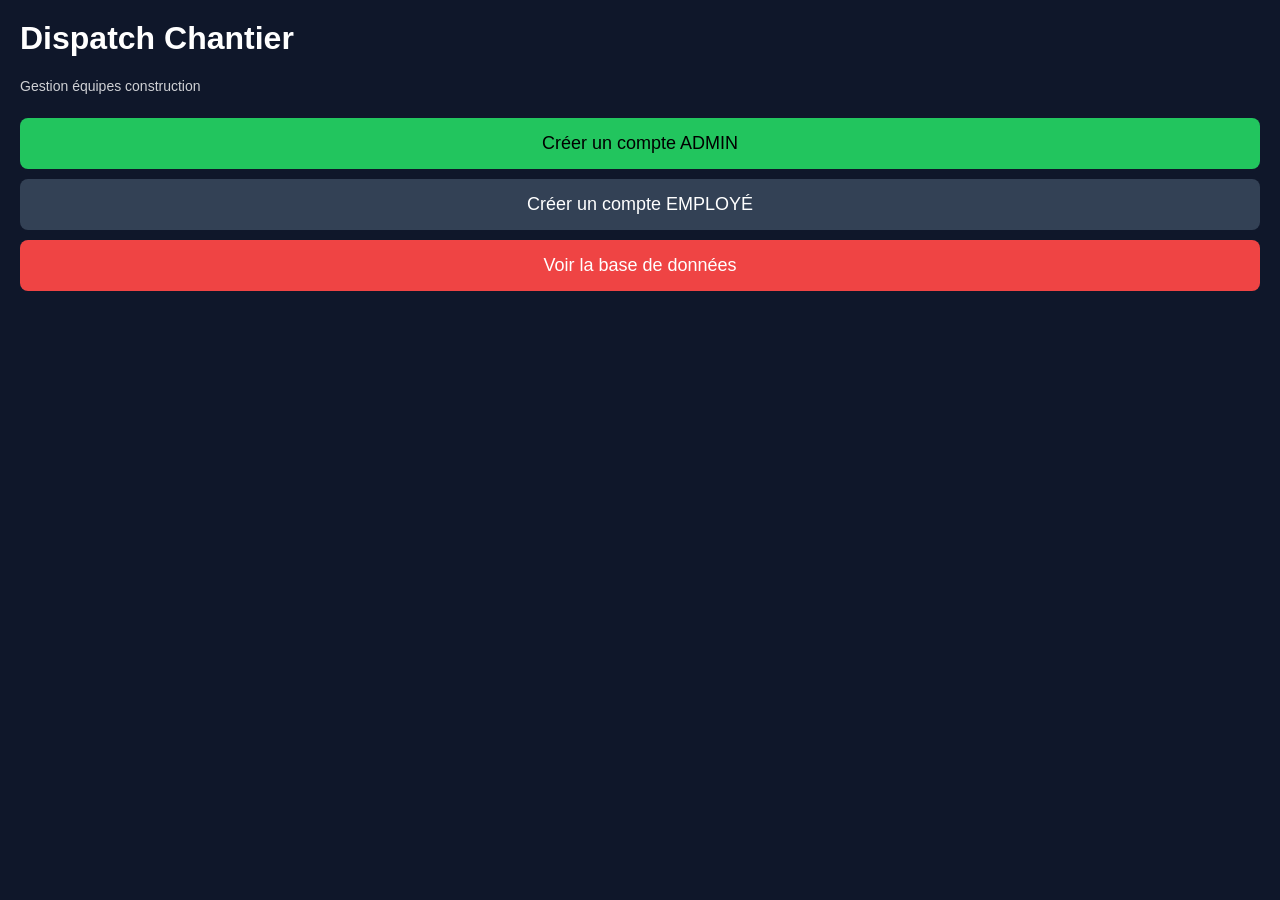
==== index.html @ 6d5884fd "Add initial HTML structure for Dispatch Chantier" ====
<!DOCTYPE html>
<html lang="fr">
<head>
  <meta charset="UTF-8">
  <title>Dispatch Chantier</title>
  <meta name="viewport" content="width=device-width, initial-scale=1.0">

  <style>
    body {
      font-family: Arial, sans-serif;
      background: #0f172a;
      color: #ffffff;
      margin: 0;
      padding: 20px;
    }
    h1, h2 { margin-top: 0; }
    .hidden { display: none; }
    .card {
      background: #1e293b;
      padding: 15px;
      border-radius: 10px;
      margin-bottom: 15px;
    }
    button {
      width: 100%;
      padding: 15px;
      margin-top: 10px;
      font-size: 18px;
      border: none;
      border-radius: 8px;
      cursor: pointer;
    }
    .primary { background: #22c55e; color: #000; }
    .neutral { background: #334155; color: #fff; }
    .danger { background: #ef4444; color: #fff; }
    input {
      width: 100%;
      padding: 12px;
      margin-top: 8px;
      font-size: 16px;
      border-radius: 6px;
      border: none;
    }
    .small { font-size: 14px; opacity: 0.8; }
  </style>
</head>

<body>

<div id="home">
  <h1>Dispatch Chantier</h1>
  <p class="small">Gestion équipes construction</p>

  <button class="primary" onclick="show('admin')">Créer un compte ADMIN</button>
  <button class="neutral" onclick="show('employe')">Créer un compte EMPLOYÉ</button>
  <button class="danger" onclick="showUsers()">Voir la base de données</button>
</div>

<div id="admin" class="hidden">
  <h2>Inscription – Admin</h2>
  <div class="card">
    <input id="adminName" placeholder="Nom complet">
    <input id="adminPhone" placeholder="Téléphone">
    <button class="primary" onclick="register('admin')">Créer le compte</button>
  </div>
  <button class="neutral" onclick="back()">Retour</button>
</div>

<div id="employe" class="hidden">
  <h2>Inscription – Employé</h2>
  <div class="card">
    <input id="empName" placeholder="Nom complet">
    <input id="empPhone" placeholder="Téléphone">
    <button class="primary" onclick="register('employe')">Créer le compte</button>
  </div>
  <button class="neutral" onclick="back()">Retour</button>
</div>

<div id="database" class="hidden">
  <h2>Utilisateurs enregistrés</h2>
  <div id="list"></div>
  <button class="neutral" onclick="back()">Retour</button>
</div>

<script>
  function show(id) {
    ['home','admin','employe','database'].forEach(e =>
      document.getElementById(e).classList.add('hidden')
    );
    document.getElementById(id).classList.remove('hidden');
  }

  function back() { show('home'); }

  function register(role) {
    let name = role === 'admin'
      ? adminName.value
      : empName.value;

    let phone = role === 'admin'
      ? adminPhone.value
      : empPhone.value;

    if (!name || !phone) {
      alert('Remplis tous les champs');
      return;
    }

    const users = JSON.parse(localStorage.getItem('users')) || [];
    users.push({ id: Date.now(), name, phone, role });
    localStorage.setItem('users', JSON.stringify(users));

    alert('Compte créé');
    back();
  }

  function showUsers() {
    show('database');
    const list = document.getElementById('list');
    list.innerHTML = '';

    const users = JSON.parse(localStorage.getItem('users')) || [];
    if (users.length === 0) {
      list.innerHTML = '<p>Aucun utilisateur</p>';
      return;
    }

    users.forEach(u => {
      const d = document.createElement('div');
      d.className = 'card';
      d.innerHTML = `<strong>${u.name}</strong><br>${u.phone}<br>${u.role}`;
      list.appendChild(d);
    });
  }
</script>

</body>
</html>
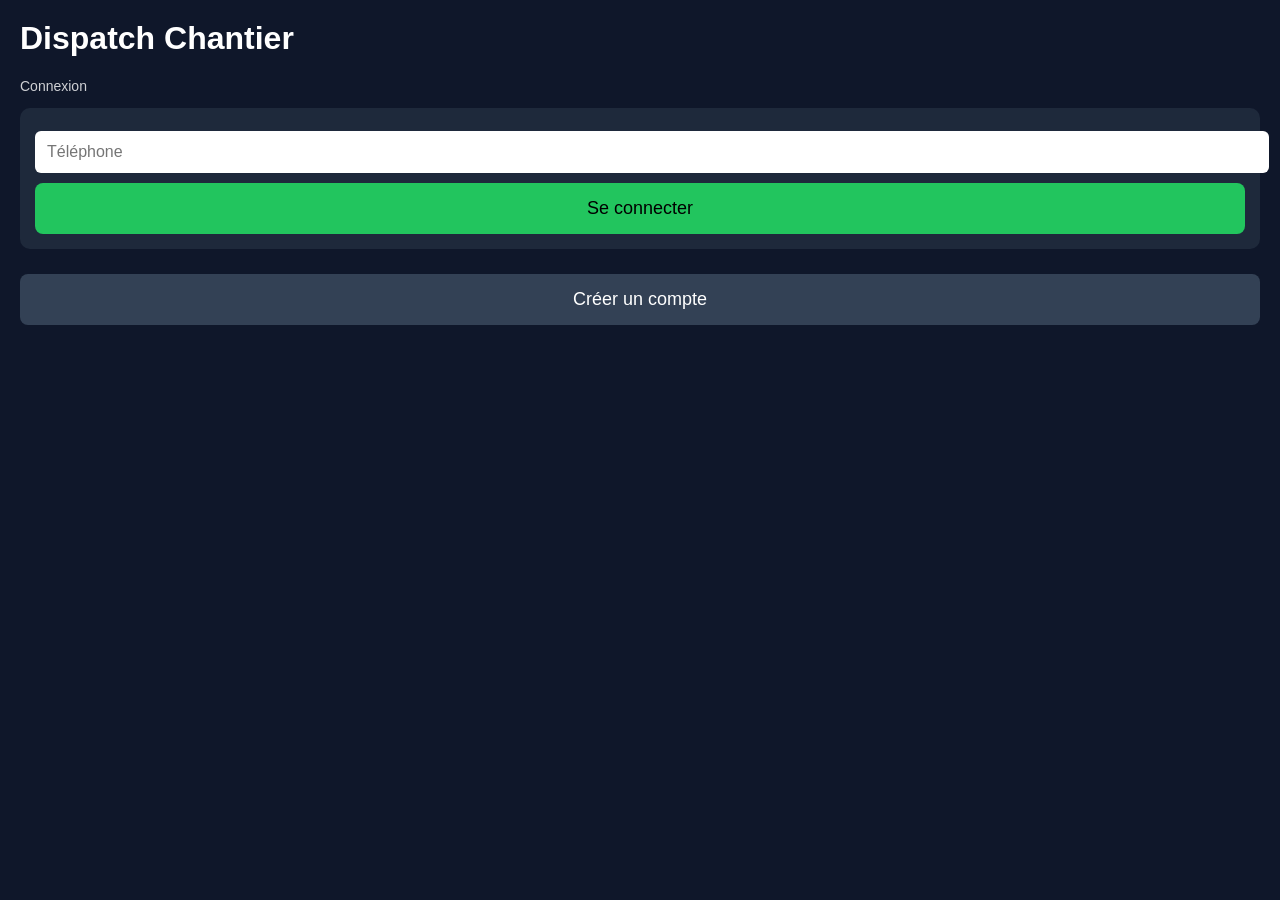
==== commit 2a659944: "Add initial HTML structure for Dispatch Chantier" ====
--- a/index.html
+++ b/index.html
@@ -47,91 +47,129 @@
 
 <body>
 
-<div id="home">
+<!-- LOGIN -->
+<div id="login">
   <h1>Dispatch Chantier</h1>
-  <p class="small">Gestion équipes construction</p>
+  <p class="small">Connexion</p>
 
-  <button class="primary" onclick="show('admin')">Créer un compte ADMIN</button>
-  <button class="neutral" onclick="show('employe')">Créer un compte EMPLOYÉ</button>
-  <button class="danger" onclick="showUsers()">Voir la base de données</button>
+  <div class="card">
+    <input id="loginPhone" placeholder="Téléphone">
+    <button class="primary" onclick="login()">Se connecter</button>
+  </div>
+
+  <button class="neutral" onclick="show('home')">Créer un compte</button>
 </div>
 
+<!-- ACCUEIL -->
+<div id="home" class="hidden">
+  <h1>Créer un compte</h1>
+
+  <button class="primary" onclick="show('admin')">Admin</button>
+  <button class="neutral" onclick="show('employe')">Employé</button>
+</div>
+
+<!-- ADMIN REGISTER -->
 <div id="admin" class="hidden">
-  <h2>Inscription – Admin</h2>
+  <h2>Inscription Admin</h2>
   <div class="card">
     <input id="adminName" placeholder="Nom complet">
     <input id="adminPhone" placeholder="Téléphone">
-    <button class="primary" onclick="register('admin')">Créer le compte</button>
+    <button class="primary" onclick="register('admin')">Créer</button>
   </div>
   <button class="neutral" onclick="back()">Retour</button>
 </div>
 
+<!-- EMPLOYE REGISTER -->
 <div id="employe" class="hidden">
-  <h2>Inscription – Employé</h2>
+  <h2>Inscription Employé</h2>
   <div class="card">
     <input id="empName" placeholder="Nom complet">
     <input id="empPhone" placeholder="Téléphone">
-    <button class="primary" onclick="register('employe')">Créer le compte</button>
+    <button class="primary" onclick="register('employe')">Créer</button>
   </div>
   <button class="neutral" onclick="back()">Retour</button>
 </div>
 
-<div id="database" class="hidden">
-  <h2>Utilisateurs enregistrés</h2>
-  <div id="list"></div>
-  <button class="neutral" onclick="back()">Retour</button>
+<!-- DASHBOARD -->
+<div id="dashboard" class="hidden">
+  <h2 id="welcome"></h2>
+  <p id="role"></p>
+
+  <button class="neutral" onclick="logout()">Déconnexion</button>
 </div>
 
 <script>
+  const usersKey = 'dispatch_users';
+  const sessionKey = 'dispatch_session';
+
   function show(id) {
-    ['home','admin','employe','database'].forEach(e =>
+    ['login','home','admin','employe','dashboard'].forEach(e =>
       document.getElementById(e).classList.add('hidden')
     );
     document.getElementById(id).classList.remove('hidden');
   }
 
-  function back() { show('home'); }
+  function back() {
+    show('home');
+  }
 
   function register(role) {
-    let name = role === 'admin'
-      ? adminName.value
-      : empName.value;
-
-    let phone = role === 'admin'
-      ? adminPhone.value
-      : empPhone.value;
+    const name = role === 'admin' ? adminName.value : empName.value;
+    const phone = role === 'admin' ? adminPhone.value : empPhone.value;
 
     if (!name || !phone) {
-      alert('Remplis tous les champs');
+      alert('Champs manquants');
       return;
     }
 
-    const users = JSON.parse(localStorage.getItem('users')) || [];
-    users.push({ id: Date.now(), name, phone, role });
-    localStorage.setItem('users', JSON.stringify(users));
+    const users = JSON.parse(localStorage.getItem(usersKey)) || [];
 
-    alert('Compte créé');
-    back();
-  }
-
-  function showUsers() {
-    show('database');
-    const list = document.getElementById('list');
-    list.innerHTML = '';
-
-    const users = JSON.parse(localStorage.getItem('users')) || [];
-    if (users.length === 0) {
-      list.innerHTML = '<p>Aucun utilisateur</p>';
+    if (users.find(u => u.phone === phone)) {
+      alert('Téléphone déjà utilisé');
       return;
     }
 
-    users.forEach(u => {
-      const d = document.createElement('div');
-      d.className = 'card';
-      d.innerHTML = `<strong>${u.name}</strong><br>${u.phone}<br>${u.role}`;
-      list.appendChild(d);
-    });
+    users.push({ id: Date.now(), name, phone, role });
+    localStorage.setItem(usersKey, JSON.stringify(users));
+
+    alert('Compte créé');
+    show('login');
   }
+
+  function login() {
+    const phone = loginPhone.value;
+    const users = JSON.parse(localStorage.getItem(usersKey)) || [];
+    const user = users.find(u => u.phone === phone);
+
+    if (!user) {
+      alert('Utilisateur introuvable');
+      return;
+    }
+
+    localStorage.setItem(sessionKey, JSON.stringify(user));
+    loadDashboard();
+  }
+
+  function loadDashboard() {
+    const user = JSON.parse(localStorage.getItem(sessionKey));
+    if (!user) {
+      show('login');
+      return;
+    }
+
+    welcome.innerText = `Bienvenue ${user.name}`;
+    role.innerText = `Rôle : ${user.role.toUpperCase()}`;
+
+    show('dashboard');
+  }
+
+  function logout() {
+    localStorage.removeItem(sessionKey);
+    show('login');
+  }
+
+  // AUTO LOGIN
+  loadDashboard();
 </script>
 
 </body>
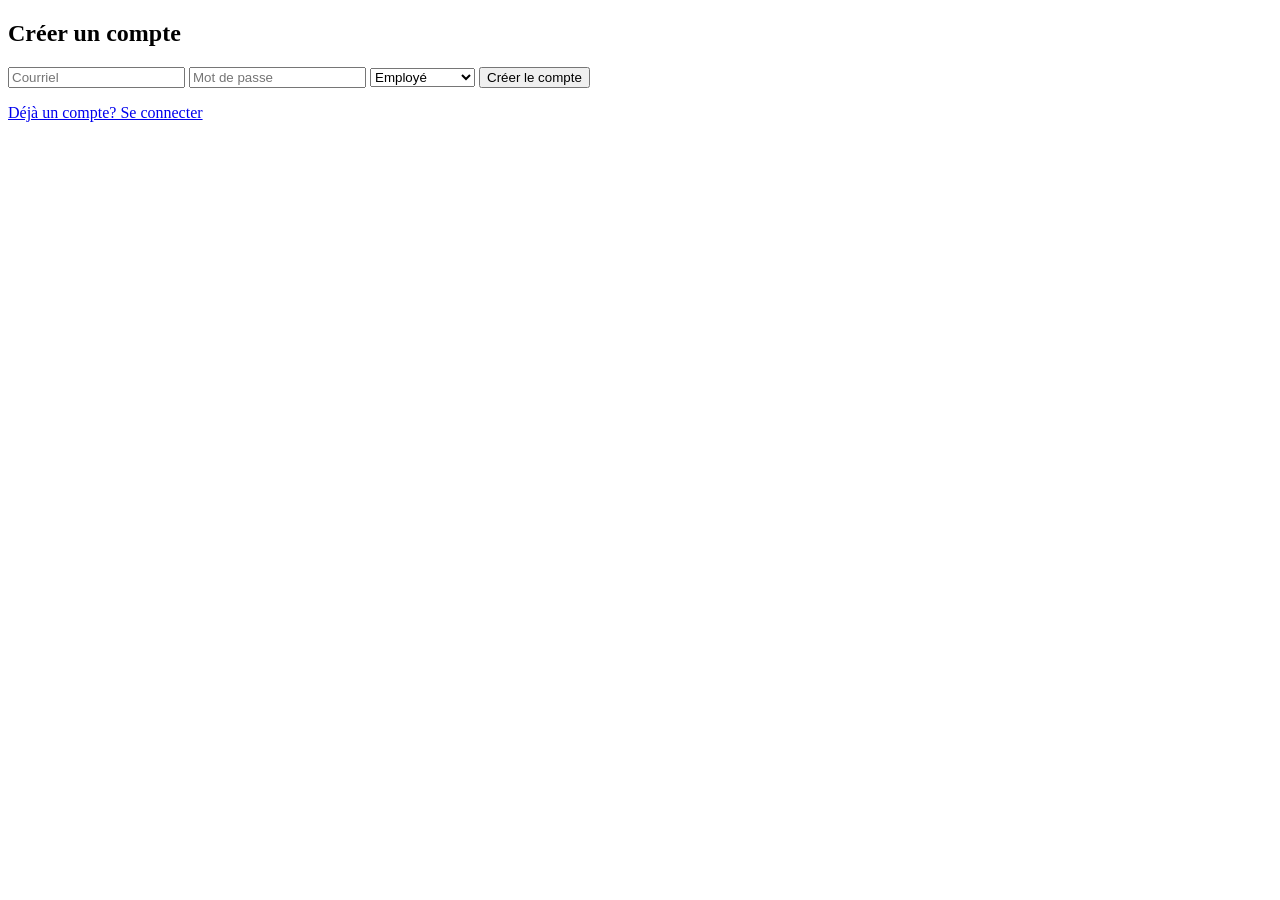
==== commit e85d8dc3: "Refactor index.html for registration and login" ====
--- a/index.html
+++ b/index.html
@@ -1,176 +1,31 @@
 <!DOCTYPE html>
 <html lang="fr">
 <head>
-  <meta charset="UTF-8">
-  <title>Dispatch Chantier</title>
-  <meta name="viewport" content="width=device-width, initial-scale=1.0">
-
-  <style>
-    body {
-      font-family: Arial, sans-serif;
-      background: #0f172a;
-      color: #ffffff;
-      margin: 0;
-      padding: 20px;
-    }
-    h1, h2 { margin-top: 0; }
-    .hidden { display: none; }
-    .card {
-      background: #1e293b;
-      padding: 15px;
-      border-radius: 10px;
-      margin-bottom: 15px;
-    }
-    button {
-      width: 100%;
-      padding: 15px;
-      margin-top: 10px;
-      font-size: 18px;
-      border: none;
-      border-radius: 8px;
-      cursor: pointer;
-    }
-    .primary { background: #22c55e; color: #000; }
-    .neutral { background: #334155; color: #fff; }
-    .danger { background: #ef4444; color: #fff; }
-    input {
-      width: 100%;
-      padding: 12px;
-      margin-top: 8px;
-      font-size: 16px;
-      border-radius: 6px;
-      border: none;
-    }
-    .small { font-size: 14px; opacity: 0.8; }
-  </style>
+<meta charset="UTF-8">
+<title>Inscription</title>
+<link rel="stylesheet" href="css/style.css">
 </head>
-
 <body>
 
-<!-- LOGIN -->
-<div id="login">
-  <h1>Dispatch Chantier</h1>
-  <p class="small">Connexion</p>
+<h2>Créer un compte</h2>
 
-  <div class="card">
-    <input id="loginPhone" placeholder="Téléphone">
-    <button class="primary" onclick="login()">Se connecter</button>
-  </div>
+<input id="email" placeholder="Courriel">
+<input id="password" type="password" placeholder="Mot de passe">
 
-  <button class="neutral" onclick="show('home')">Créer un compte</button>
-</div>
+<select id="role">
+  <option value="employe">Employé</option>
+  <option value="chef">Chef d’équipe</option>
+  <option value="admin">Admin</option>
+</select>
 
-<!-- ACCUEIL -->
-<div id="home" class="hidden">
-  <h1>Créer un compte</h1>
+<button onclick="handleRegister()">Créer le compte</button>
 
-  <button class="primary" onclick="show('admin')">Admin</button>
-  <button class="neutral" onclick="show('employe')">Employé</button>
-</div>
+<p id="msg"></p>
 
-<!-- ADMIN REGISTER -->
-<div id="admin" class="hidden">
-  <h2>Inscription Admin</h2>
-  <div class="card">
-    <input id="adminName" placeholder="Nom complet">
-    <input id="adminPhone" placeholder="Téléphone">
-    <button class="primary" onclick="register('admin')">Créer</button>
-  </div>
-  <button class="neutral" onclick="back()">Retour</button>
-</div>
+<a href="login.html">Déjà un compte? Se connecter</a>
 
-<!-- EMPLOYE REGISTER -->
-<div id="employe" class="hidden">
-  <h2>Inscription Employé</h2>
-  <div class="card">
-    <input id="empName" placeholder="Nom complet">
-    <input id="empPhone" placeholder="Téléphone">
-    <button class="primary" onclick="register('employe')">Créer</button>
-  </div>
-  <button class="neutral" onclick="back()">Retour</button>
-</div>
-
-<!-- DASHBOARD -->
-<div id="dashboard" class="hidden">
-  <h2 id="welcome"></h2>
-  <p id="role"></p>
-
-  <button class="neutral" onclick="logout()">Déconnexion</button>
-</div>
-
-<script>
-  const usersKey = 'dispatch_users';
-  const sessionKey = 'dispatch_session';
-
-  function show(id) {
-    ['login','home','admin','employe','dashboard'].forEach(e =>
-      document.getElementById(e).classList.add('hidden')
-    );
-    document.getElementById(id).classList.remove('hidden');
-  }
-
-  function back() {
-    show('home');
-  }
-
-  function register(role) {
-    const name = role === 'admin' ? adminName.value : empName.value;
-    const phone = role === 'admin' ? adminPhone.value : empPhone.value;
-
-    if (!name || !phone) {
-      alert('Champs manquants');
-      return;
-    }
-
-    const users = JSON.parse(localStorage.getItem(usersKey)) || [];
-
-    if (users.find(u => u.phone === phone)) {
-      alert('Téléphone déjà utilisé');
-      return;
-    }
-
-    users.push({ id: Date.now(), name, phone, role });
-    localStorage.setItem(usersKey, JSON.stringify(users));
-
-    alert('Compte créé');
-    show('login');
-  }
-
-  function login() {
-    const phone = loginPhone.value;
-    const users = JSON.parse(localStorage.getItem(usersKey)) || [];
-    const user = users.find(u => u.phone === phone);
-
-    if (!user) {
-      alert('Utilisateur introuvable');
-      return;
-    }
-
-    localStorage.setItem(sessionKey, JSON.stringify(user));
-    loadDashboard();
-  }
-
-  function loadDashboard() {
-    const user = JSON.parse(localStorage.getItem(sessionKey));
-    if (!user) {
-      show('login');
-      return;
-    }
-
-    welcome.innerText = `Bienvenue ${user.name}`;
-    role.innerText = `Rôle : ${user.role.toUpperCase()}`;
-
-    show('dashboard');
-  }
-
-  function logout() {
-    localStorage.removeItem(sessionKey);
-    show('login');
-  }
-
-  // AUTO LOGIN
-  loadDashboard();
-</script>
-
+<script src="js/data.js"></script>
+<script src="js/auth.js"></script>
+<script src="js/main.js"></script>
 </body>
 </html>
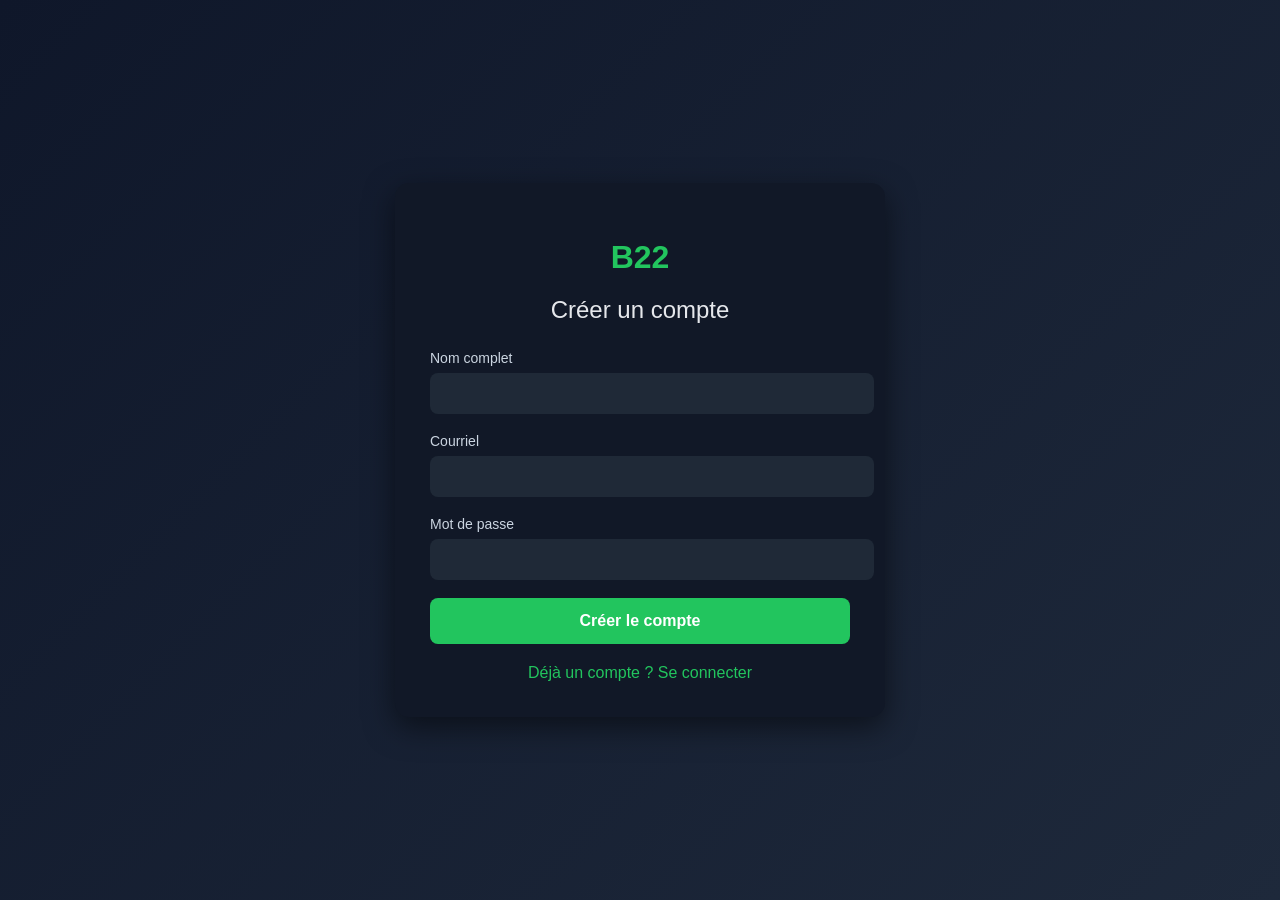
==== commit 46e68444: "Update index.html" ====
--- a/index.html
+++ b/index.html
@@ -2,30 +2,118 @@
 <html lang="fr">
 <head>
 <meta charset="UTF-8">
-<title>Inscription</title>
-<link rel="stylesheet" href="css/style.css">
+<meta name="viewport" content="width=device-width, initial-scale=1.0">
+<title>Créer un compte | B22</title>
+
+<style>
+body{
+    margin:0;
+    font-family: Arial, Helvetica, sans-serif;
+    background: linear-gradient(135deg,#0f172a,#1e293b);
+    display:flex;
+    justify-content:center;
+    align-items:center;
+    height:100vh;
+}
+
+.box{
+    background:#111827;
+    padding:35px;
+    width:100%;
+    max-width:420px;
+    border-radius:14px;
+    box-shadow:0 10px 30px rgba(0,0,0,0.5);
+}
+
+h1{
+    text-align:center;
+    color:#22c55e;
+    margin-bottom:5px;
+}
+
+h2{
+    text-align:center;
+    color:#e5e7eb;
+    margin-bottom:25px;
+    font-weight:normal;
+}
+
+label{
+    color:#cbd5e1;
+    font-size:14px;
+}
+
+input{
+    width:100%;
+    padding:12px;
+    margin-top:6px;
+    margin-bottom:18px;
+    border:none;
+    border-radius:8px;
+    background:#1f2937;
+    color:white;
+    font-size:15px;
+}
+
+button{
+    width:100%;
+    padding:14px;
+    background:#22c55e;
+    border:none;
+    border-radius:8px;
+    color:white;
+    font-size:16px;
+    font-weight:bold;
+    cursor:pointer;
+}
+
+.footer-link{
+    text-align:center;
+    margin-top:20px;
+}
+
+.footer-link a{
+    color:#22c55e;
+    text-decoration:none;
+}
+</style>
 </head>
+
 <body>
 
+<div class="box">
+
+<h1>B22</h1>
 <h2>Créer un compte</h2>
 
-<input id="email" placeholder="Courriel">
-<input id="password" type="password" placeholder="Mot de passe">
+<form id="registerForm">
 
-<select id="role">
-  <option value="employe">Employé</option>
-  <option value="chef">Chef d’équipe</option>
-  <option value="admin">Admin</option>
-</select>
+<label>Nom complet</label>
+<input type="text" required>
 
-<button onclick="handleRegister()">Créer le compte</button>
+<label>Courriel</label>
+<input type="email" required>
 
-<p id="msg"></p>
+<label>Mot de passe</label>
+<input type="password" required>
 
-<a href="login.html">Déjà un compte? Se connecter</a>
+<button type="submit">Créer le compte</button>
 
-<script src="js/data.js"></script>
-<script src="js/auth.js"></script>
-<script src="js/main.js"></script>
+</form>
+
+<div class="footer-link">
+<a href="login.html">Déjà un compte ? Se connecter</a>
+</div>
+
+</div>
+
+<script>
+document.getElementById("registerForm").addEventListener("submit", function(e){
+    e.preventDefault();
+    alert("Compte créé !");
+    window.location.href = "login.html";
+});
+</script>
+
 </body>
-</html>
+</html>
